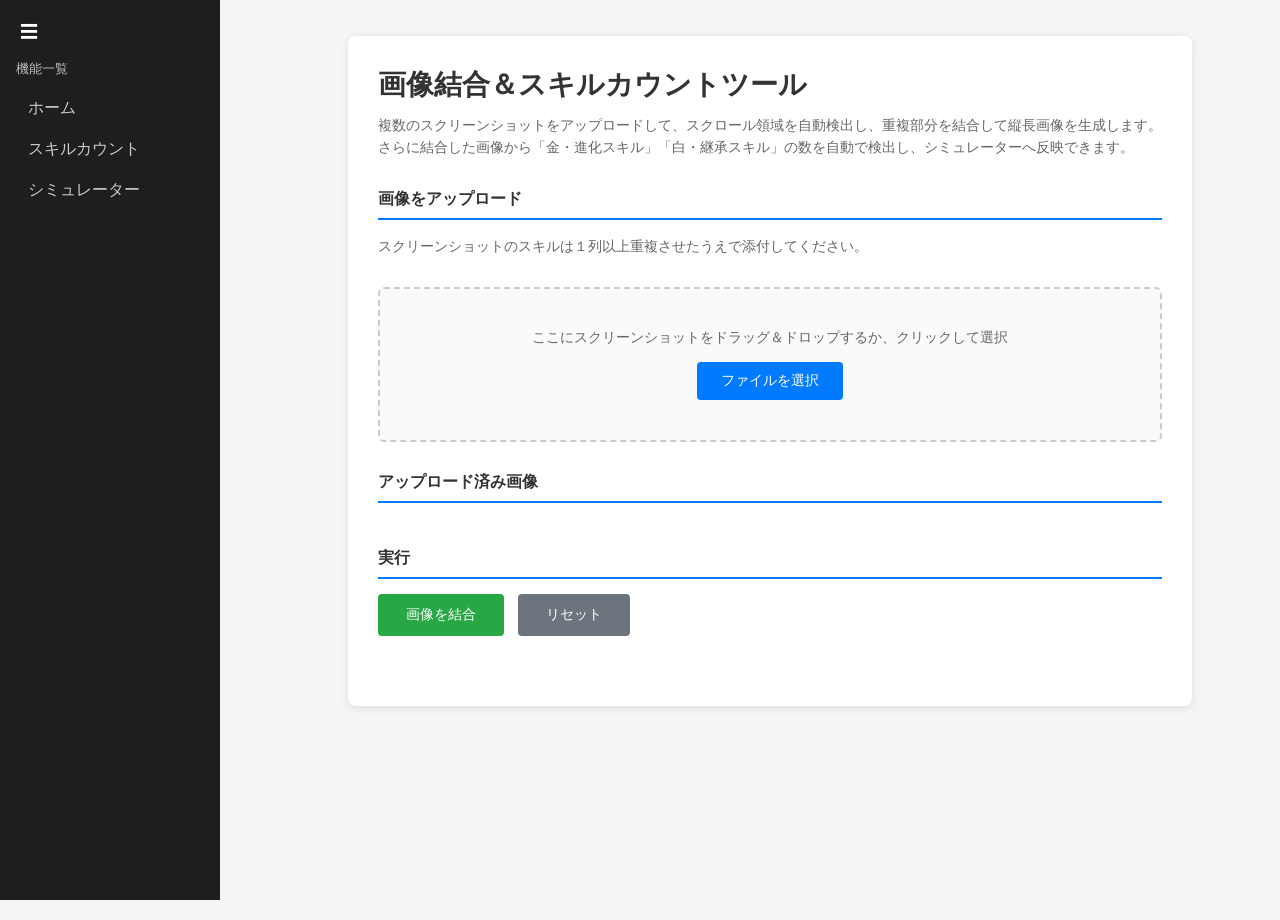
==== skill-count.html @ d7e81556 "V2 - スクショからスキル数をカウント" ====
<!DOCTYPE html>
<html lang="ja">

<head>
    <meta charset="UTF-8">
    <meta name="viewport" content="width=device-width, initial-scale=1.0">
    <title>競技場スコアシミュレーター</title>
    <!-- 共通CSS -->
    <link rel="stylesheet" href="CSS/sidebar.css">
    <link rel="stylesheet" href="CSS/base.css" />

    <!-- ページ固有 -->
    <link rel="stylesheet" href="CSS/skill-count.css" />
</head>

<body>
    <!-- サイドバー注入先 -->
    <div id="sidebar-root"></div>

    <div class="layout-root">

        <main class="main-area">
            <div class="container">
                <h1>画像結合＆スキルカウントツール</h1>
                <p class="description">
                    複数のスクリーンショットをアップロードして、スクロール領域を自動検出し、重複部分を結合して縦長画像を生成します。<br>
                    さらに結合した画像から「金・進化スキル」「白・継承スキル」の数を自動で検出し、シミュレーターへ反映できます。
                </p>

                <div class="section">
                    <div class="section-title">画像をアップロード</div>
                    <p class="description">
                        スクリーンショットのスキルは１列以上重複させたうえで添付してください。<br>
                    </p>
                    <div class="upload-area" id="uploadArea">
                        <p class="upload-text">ここにスクリーンショットをドラッグ＆ドロップするか、クリックして選択</p>
                        <button class="upload-button">ファイルを選択</button>
                        <input type="file" id="fileInput" multiple accept="image/*">
                    </div>
                </div>

                <div class="section">
                    <div class="section-title">アップロード済み画像</div>
                    <div class="image-list" id="imageList"></div>
                </div>



                <div class="section">
                    <div class="section-title">実行</div>
                    <button class="action-button" id="mergeButton">画像を結合</button>
                    <button class="action-button secondary" id="clearButton">リセット</button>
                </div>

                <div class="section" id="previewSection" style="display: none;">
                    <div class="section-title">プレビューと解析結果</div>

                    <div class="count-results" id="countResults" style="display: none;">
                        <h3>スキルカウント結果</h3>
                        <div class="count-values">
                            <div class="count-gold">金・進化系: <span id="res-gold" class="count-number">0</span> 個</div>
                            <div class="count-white">白・継承系: <span id="res-white" class="count-number">0</span> 個</div>
                        </div>
                        <div class="count-actions">
                            <div class="target-distance-container">
                                <label for="targetDistance" class="target-distance-label">反映先距離:</label>
                                <select id="targetDistance" class="target-distance-select">
                                    <option value="短距離">短距離</option>
                                    <option value="マイル">マイル</option>
                                    <option value="中距離">中距離</option>
                                    <option value="長距離">長距離</option>
                                    <option value="ダート">ダート</option>
                                </select>
                            </div>
                            <button class="action-button send-simulator-button" id="sendToSimulatorButton">
                                この結果をシミュレーターへ反映
                            </button>
                            <p class="note-text">※画像認識による推測値です。反映後に手動で微調整してください。</p>
                        </div>
                    </div>

                    <div class="preview-container">
                        <canvas id="previewCanvas"></canvas>
                    </div>
                    <button class="action-button secondary mt-15" id="downloadButton">PNG画像としてダウンロード</button>
                </div>

                <div class="progress-container" id="progressContainer" style="display: none;">
                    <div class="progress-text" id="progressText">処理中...</div>
                    <div class="progress-bar">
                        <div class="progress-fill" id="progressFill"></div>
                    </div>
                </div>

                <div class="error-message" id="errorMessage" style="display: none;"></div>
            </div>
        </main>
    </div>

    <script src="JS/merge.js"></script>
    <script src="JS/skill-count.js"></script>
    <script src="components/sidebar.js"></script>
</body>

</html>
---- CSS/sidebar.css ----
/* サイドバーの幅設定 */
:root {
    --sidebar-width-open: 220px;
    --sidebar-width-closed: 56px;
    --sidebar-width: var(--sidebar-width-open);
}

/* 折りたたみ状態 */
body.sidebar-collapsed {
    --sidebar-width: var(--sidebar-width-closed);
}

/* スタイル */
.sidebar {
    position: fixed;
    top: 0;
    left: 0;

    width: var(--sidebar-width);
    height: 100vh;

    background-color: #1e1e1e;
    color: #fff;

    padding: 16px;
    box-sizing: border-box;

    display: flex;
    flex-direction: column;

    transition: width 0.2s ease;
    overflow: hidden;
}

/* トグルボタン */
.sidebar-toggle {
    background: none;
    border: none;
    color: #fff;
    font-size: 18px;
    cursor: pointer;

    padding: 4px;
    margin-bottom: 12px;
    align-self: flex-start;
}

/* タイトル */
.sidebar-title {
    font-size: 13px;
    margin-bottom: 12px;
    opacity: 0.7;

    transition: opacity 0.15s ease;
}

/* ナビゲーション */
.sidebar-nav {
    list-style: none;
    padding: 0;
    margin: 0;

    display: flex;
    flex-direction: column;
    gap: 4px;

    transition: opacity 0.15s ease;
}

.sidebar-nav a {
    display: block;
    padding: 8px 12px;
    border-radius: 4px;

    color: #ccc;
    text-decoration: none;
    white-space: nowrap;
}

.sidebar-nav a:hover {
    background: #333;
    color: #fff;
}

.sidebar-nav a.active {
    background: #444;
    color: #fff;
}

/* 折りたたみ時のタイトルとナビゲーション非表示 */
body.sidebar-collapsed .sidebar-title,
body.sidebar-collapsed .sidebar-nav {
    opacity: 0;
    pointer-events: none;
}
---- CSS/base.css ----
/* 共通スタイル */

html, body {
    margin: 0;
    padding: 0;
    height: 100%;
}

/* ベースフォントと背景色 */
body {
    font-family: -apple-system, BlinkMacSystemFont, "Segoe UI",
        "Hiragino Kaku Gothic ProN", Meiryo, sans-serif;
    background: #f5f5f5;
    color: #222;
}

:root {
    --sidebar-width-open: 220px;
    --sidebar-width-closed: 56px;
    --sidebar-width: var(--sidebar-width-open);
}

/* 折りたたみ時 */
body.sidebar-collapsed {
    --sidebar-width: var(--sidebar-width-closed);
}

/* ===== メイン領域（サイドバー除外） ===== */
.main-area {
    margin-left: var(--sidebar-width);
    width: calc(100vw - var(--sidebar-width));
    min-height: 100vh;

    padding: 16px;
    box-sizing: border-box;

    transition:
        margin-left 0.2s ease,
        width 0.2s ease;
}
---- CSS/skill-count.css ----
* {
    margin: 0;
    padding: 0;
    box-sizing: border-box;
}

body {
    font-family: -apple-system, BlinkMacSystemFont, 'Segoe UI', Roboto, 'Helvetica Neue', sans-serif;
    background-color: #f5f5f5;
    padding: 20px;
}

.container {
    width: max-content;
    max-width: 100%;
    margin: 0 auto;
    background: white;
    border-radius: 8px;
    padding: 30px;
    box-shadow: 0 2px 8px rgba(0, 0, 0, 0.1);
}

h1 {
    font-size: 28px;
    margin-bottom: 10px;
    color: #333;
    font-weight: 600;
}

.description {
    color: #666;
    font-size: 14px;
    margin-bottom: 30px;
    line-height: 1.6;
}

.section {
    margin-bottom: 30px;
}

.section-title {
    font-size: 16px;
    font-weight: 600;
    margin-bottom: 15px;
    color: #333;
    border-bottom: 2px solid #007bff;
    padding-bottom: 8px;
}

.upload-area {
    border: 2px dashed #ccc;
    border-radius: 6px;
    padding: 40px 20px;
    text-align: center;
    cursor: pointer;
    transition: all 0.3s;
    background-color: #fafafa;
}

.upload-area:hover {
    border-color: #007bff;
    background-color: #f0f7ff;
}

.upload-area.dragover {
    border-color: #007bff;
    background-color: #e7f3ff;
    box-shadow: 0 0 8px rgba(0, 123, 255, 0.3);
}

.upload-area input {
    display: none;
}

.upload-text {
    color: #666;
    font-size: 14px;
    margin-bottom: 15px;
}

.upload-button {
    display: inline-block;
    background-color: #007bff;
    color: white;
    padding: 10px 24px;
    border-radius: 4px;
    cursor: pointer;
    font-size: 14px;
    border: none;
    transition: background-color 0.3s;
    font-weight: 500;
}

.upload-button:hover {
    background-color: #0056b3;
}

.image-list {
    display: grid;
    grid-template-columns: repeat(auto-fill, minmax(120px, 1fr));
    gap: 15px;
}

.image-item {
    position: relative;
    border: 1px solid #ddd;
    border-radius: 6px;
    overflow: hidden;
    background-color: #f9f9f9;
}

.image-item img {
    width: 100%;
    height: auto;
    display: block;
}

.image-item-info {
    padding: 8px;
    font-size: 12px;
    color: #666;
    text-align: center;
}

.image-item-remove {
    position: absolute;
    top: 5px;
    right: 5px;
    background-color: #ff4444;
    color: white;
    border: none;
    border-radius: 50%;
    width: 24px;
    height: 24px;
    cursor: pointer;
    font-size: 16px;
    display: flex;
    align-items: center;
    justify-content: center;
    transition: background-color 0.3s;
}

.image-item-remove:hover {
    background-color: #cc0000;
}

.settings {
    background-color: #f9f9f9;
    padding: 20px;
    border-radius: 6px;
}

.settings label {
    display: block;
    margin-bottom: 15px;
    font-size: 14px;
    color: #333;
}

.settings label:last-child {
    margin-bottom: 0;
}

.settings span {
    display: block;
    margin-bottom: 8px;
    font-weight: 500;
}

.settings input[type="range"] {
    width: 100%;
    margin-right: 10px;
    vertical-align: middle;
}

.settings input[type="number"] {
    width: 100px;
    padding: 6px;
    border: 1px solid #ccc;
    border-radius: 4px;
    font-size: 14px;
}

.settings input[type="range"]+span {
    display: inline;
    margin-left: 10px;
    font-weight: 600;
    color: #007bff;
}

.action-button {
    background-color: #28a745;
    color: white;
    padding: 12px 28px;
    border-radius: 4px;
    border: none;
    cursor: pointer;
    font-size: 14px;
    font-weight: 500;
    transition: background-color 0.3s;
    margin-right: 10px;
    margin-bottom: 10px;
}

.action-button:hover {
    background-color: #218838;
}

.action-button:disabled {
    background-color: #ccc;
    cursor: not-allowed;
}

.action-button.secondary {
    background-color: #6c757d;
    margin-right: 0;
}

.action-button.secondary:hover {
    background-color: #5a6268;
}

.preview-container {
    border: 1px solid #ddd;
    border-radius: 6px;
    padding: 20px;
    background-color: #f9f9f9;
    text-align: center;
    max-height: 600px;
    overflow-y: auto;
}

.preview-container canvas {
    max-width: 100%;
    border: 1px solid #ddd;
    border-radius: 4px;
}

.progress-container {
    background-color: #f0f7ff;
    padding: 20px;
    border-radius: 6px;
    border-left: 4px solid #007bff;
}

.progress-text {
    font-size: 14px;
    color: #333;
    margin-bottom: 10px;
    font-weight: 500;
}

.progress-bar {
    width: 100%;
    height: 6px;
    background-color: #e9ecef;
    border-radius: 3px;
    overflow: hidden;
}

.progress-fill {
    height: 100%;
    background-color: #007bff;
    width: 0%;
    transition: width 0.3s;
}

.error-message {
    background-color: #f8d7da;
    color: #721c24;
    padding: 15px;
    border-radius: 6px;
    border-left: 4px solid #f5c6cb;
    font-size: 14px;
}

/* カウント結果領域 */
.count-results {
    background: #f8f9fa;
    border: 1px solid #ddd;
    padding: 15px;
    border-radius: 8px;
    margin-bottom: 20px;
}

.count-results h3 {
    margin-top: 0;
    color: #333;
    text-align: center;
}

.count-values {
    display: flex;
    justify-content: space-around;
    font-size: 1.2em;
    margin-bottom: 15px;
}

.count-gold {
    color: #b8860b;
    font-weight: bold;
}

.count-white {
    color: #555;
    font-weight: bold;
}

.count-number {
    font-size: 1.5em;
}

.count-actions {
    text-align: center;
}

.target-distance-container {
    margin-bottom: 10px;
}

.target-distance-label {
    font-weight: bold;
    margin-right: 10px;
}

.target-distance-select {
    padding: 5px;
    font-size: 1.1em;
    border-radius: 4px;
    border: 1px solid #ccc;
}

.send-simulator-button {
    background-color: #ff7f50 !important;
    width: 100%;
    max-width: 300px;
}

.send-simulator-button:hover {
    background-color: #e06c42 !important;
}

.note-text {
    font-size: 0.85em;
    color: #666;
    margin-top: 5px;
}

.mt-15 {
    margin-top: 15px;
}
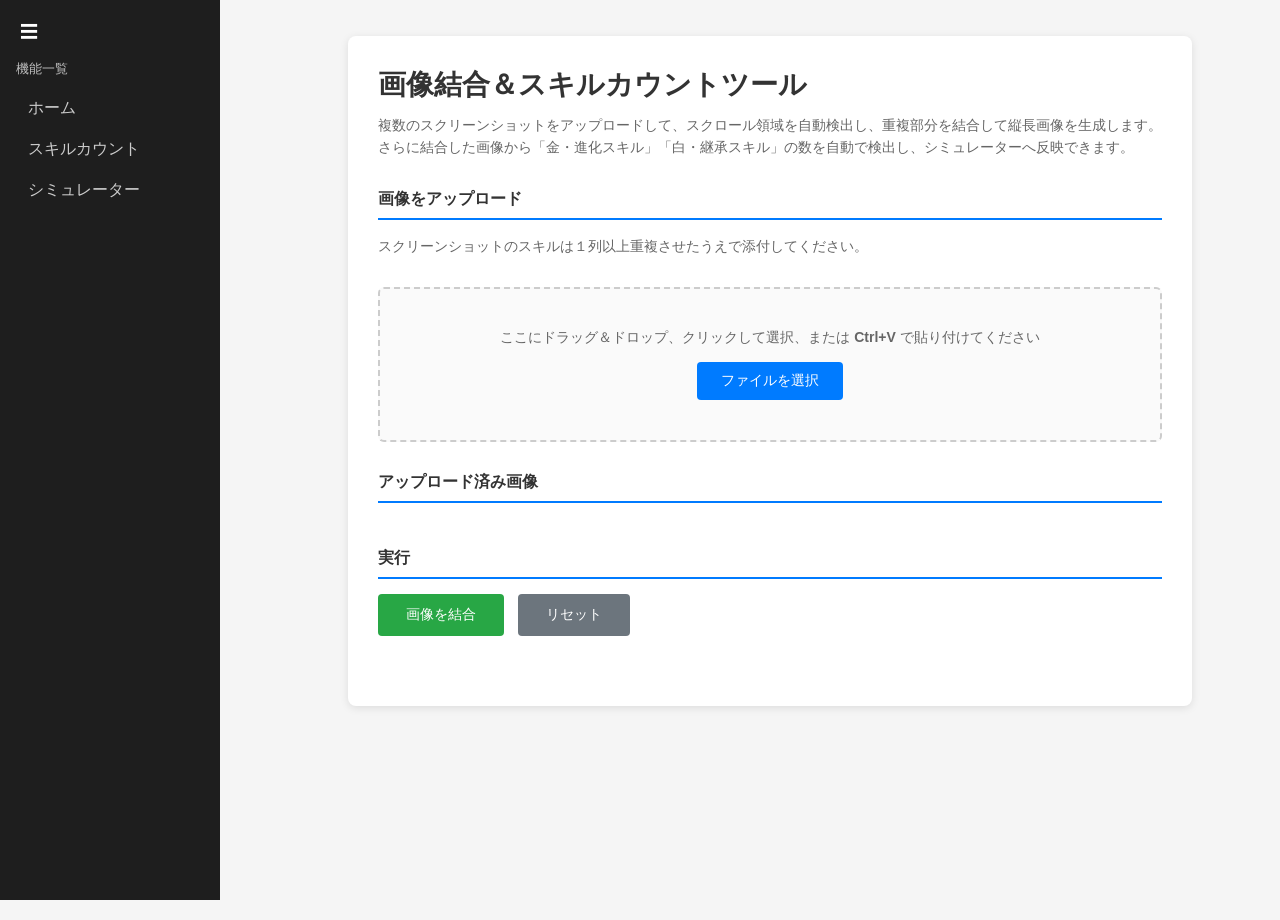
==== commit 68276a82: "Add files via upload" ====
--- a/skill-count.html
+++ b/skill-count.html
@@ -1,105 +1,105 @@
-<!DOCTYPE html>
-<html lang="ja">
-
-<head>
-    <meta charset="UTF-8">
-    <meta name="viewport" content="width=device-width, initial-scale=1.0">
-    <title>競技場スコアシミュレーター</title>
-    <!-- 共通CSS -->
-    <link rel="stylesheet" href="CSS/sidebar.css">
-    <link rel="stylesheet" href="CSS/base.css" />
-
-    <!-- ページ固有 -->
-    <link rel="stylesheet" href="CSS/skill-count.css" />
-</head>
-
-<body>
-    <!-- サイドバー注入先 -->
-    <div id="sidebar-root"></div>
-
-    <div class="layout-root">
-
-        <main class="main-area">
-            <div class="container">
-                <h1>画像結合＆スキルカウントツール</h1>
-                <p class="description">
-                    複数のスクリーンショットをアップロードして、スクロール領域を自動検出し、重複部分を結合して縦長画像を生成します。<br>
-                    さらに結合した画像から「金・進化スキル」「白・継承スキル」の数を自動で検出し、シミュレーターへ反映できます。
-                </p>
-
-                <div class="section">
-                    <div class="section-title">画像をアップロード</div>
-                    <p class="description">
-                        スクリーンショットのスキルは１列以上重複させたうえで添付してください。<br>
-                    </p>
-                    <div class="upload-area" id="uploadArea">
-                        <p class="upload-text">ここにスクリーンショットをドラッグ＆ドロップするか、クリックして選択</p>
-                        <button class="upload-button">ファイルを選択</button>
-                        <input type="file" id="fileInput" multiple accept="image/*">
-                    </div>
-                </div>
-
-                <div class="section">
-                    <div class="section-title">アップロード済み画像</div>
-                    <div class="image-list" id="imageList"></div>
-                </div>
-
-
-
-                <div class="section">
-                    <div class="section-title">実行</div>
-                    <button class="action-button" id="mergeButton">画像を結合</button>
-                    <button class="action-button secondary" id="clearButton">リセット</button>
-                </div>
-
-                <div class="section" id="previewSection" style="display: none;">
-                    <div class="section-title">プレビューと解析結果</div>
-
-                    <div class="count-results" id="countResults" style="display: none;">
-                        <h3>スキルカウント結果</h3>
-                        <div class="count-values">
-                            <div class="count-gold">金・進化系: <span id="res-gold" class="count-number">0</span> 個</div>
-                            <div class="count-white">白・継承系: <span id="res-white" class="count-number">0</span> 個</div>
-                        </div>
-                        <div class="count-actions">
-                            <div class="target-distance-container">
-                                <label for="targetDistance" class="target-distance-label">反映先距離:</label>
-                                <select id="targetDistance" class="target-distance-select">
-                                    <option value="短距離">短距離</option>
-                                    <option value="マイル">マイル</option>
-                                    <option value="中距離">中距離</option>
-                                    <option value="長距離">長距離</option>
-                                    <option value="ダート">ダート</option>
-                                </select>
-                            </div>
-                            <button class="action-button send-simulator-button" id="sendToSimulatorButton">
-                                この結果をシミュレーターへ反映
-                            </button>
-                            <p class="note-text">※画像認識による推測値です。反映後に手動で微調整してください。</p>
-                        </div>
-                    </div>
-
-                    <div class="preview-container">
-                        <canvas id="previewCanvas"></canvas>
-                    </div>
-                    <button class="action-button secondary mt-15" id="downloadButton">PNG画像としてダウンロード</button>
-                </div>
-
-                <div class="progress-container" id="progressContainer" style="display: none;">
-                    <div class="progress-text" id="progressText">処理中...</div>
-                    <div class="progress-bar">
-                        <div class="progress-fill" id="progressFill"></div>
-                    </div>
-                </div>
-
-                <div class="error-message" id="errorMessage" style="display: none;"></div>
-            </div>
-        </main>
-    </div>
-
-    <script src="JS/merge.js"></script>
-    <script src="JS/skill-count.js"></script>
-    <script src="components/sidebar.js"></script>
-</body>
-
+<!DOCTYPE html>
+<html lang="ja">
+
+<head>
+    <meta charset="UTF-8">
+    <meta name="viewport" content="width=device-width, initial-scale=1.0">
+    <title>競技場スコアシミュレーター</title>
+    <!-- 共通CSS -->
+    <link rel="stylesheet" href="CSS/sidebar.css">
+    <link rel="stylesheet" href="CSS/base.css" />
+
+    <!-- ページ固有 -->
+    <link rel="stylesheet" href="CSS/skill-count.css" />
+</head>
+
+<body>
+    <!-- サイドバー注入先 -->
+    <div id="sidebar-root"></div>
+
+    <div class="layout-root">
+
+        <main class="main-area">
+            <div class="container">
+                <h1>画像結合＆スキルカウントツール</h1>
+                <p class="description">
+                    複数のスクリーンショットをアップロードして、スクロール領域を自動検出し、重複部分を結合して縦長画像を生成します。<br>
+                    さらに結合した画像から「金・進化スキル」「白・継承スキル」の数を自動で検出し、シミュレーターへ反映できます。
+                </p>
+
+                <div class="section">
+                    <div class="section-title">画像をアップロード</div>
+                    <p class="description">
+                        スクリーンショットのスキルは１列以上重複させたうえで添付してください。<br>
+                    </p>
+                    <div class="upload-area" id="uploadArea">
+                        <p class="upload-text">ここにドラッグ＆ドロップ、クリックして選択、または <b>Ctrl+V</b> で貼り付けてください</p>
+                        <button class="upload-button">ファイルを選択</button>
+                        <input type="file" id="fileInput" multiple accept="image/*">
+                    </div>
+                </div>
+
+                <div class="section">
+                    <div class="section-title">アップロード済み画像</div>
+                    <div class="image-list" id="imageList"></div>
+                </div>
+
+
+
+                <div class="section">
+                    <div class="section-title">実行</div>
+                    <button class="action-button" id="mergeButton">画像を結合</button>
+                    <button class="action-button secondary" id="clearButton">リセット</button>
+                </div>
+
+                <div class="section" id="previewSection" style="display: none;">
+                    <div class="section-title">プレビューと解析結果</div>
+
+                    <div class="count-results" id="countResults" style="display: none;">
+                        <h3>スキルカウント結果</h3>
+                        <div class="count-values">
+                            <div class="count-gold">金・進化系: <span id="res-gold" class="count-number">0</span> 個</div>
+                            <div class="count-white">白・継承系: <span id="res-white" class="count-number">0</span> 個</div>
+                        </div>
+                        <div class="count-actions">
+                            <div class="target-distance-container">
+                                <label for="targetDistance" class="target-distance-label">反映先距離:</label>
+                                <select id="targetDistance" class="target-distance-select">
+                                    <option value="短距離">短距離</option>
+                                    <option value="マイル">マイル</option>
+                                    <option value="中距離">中距離</option>
+                                    <option value="長距離">長距離</option>
+                                    <option value="ダート">ダート</option>
+                                </select>
+                            </div>
+                            <button class="action-button send-simulator-button" id="sendToSimulatorButton">
+                                この結果をシミュレーターへ反映
+                            </button>
+                            <p class="note-text">※画像認識による推測値です。反映後に手動で微調整してください。</p>
+                        </div>
+                    </div>
+
+                    <div class="preview-container">
+                        <canvas id="previewCanvas"></canvas>
+                    </div>
+                    <button class="action-button secondary mt-15" id="downloadButton">PNG画像としてダウンロード</button>
+                </div>
+
+                <div class="progress-container" id="progressContainer" style="display: none;">
+                    <div class="progress-text" id="progressText">処理中...</div>
+                    <div class="progress-bar">
+                        <div class="progress-fill" id="progressFill"></div>
+                    </div>
+                </div>
+
+                <div class="error-message" id="errorMessage" style="display: none;"></div>
+            </div>
+        </main>
+    </div>
+
+    <script src="JS/merge.js"></script>
+    <script src="JS/skill-count.js"></script>
+    <script src="components/sidebar.js"></script>
+</body>
+
 </html>
